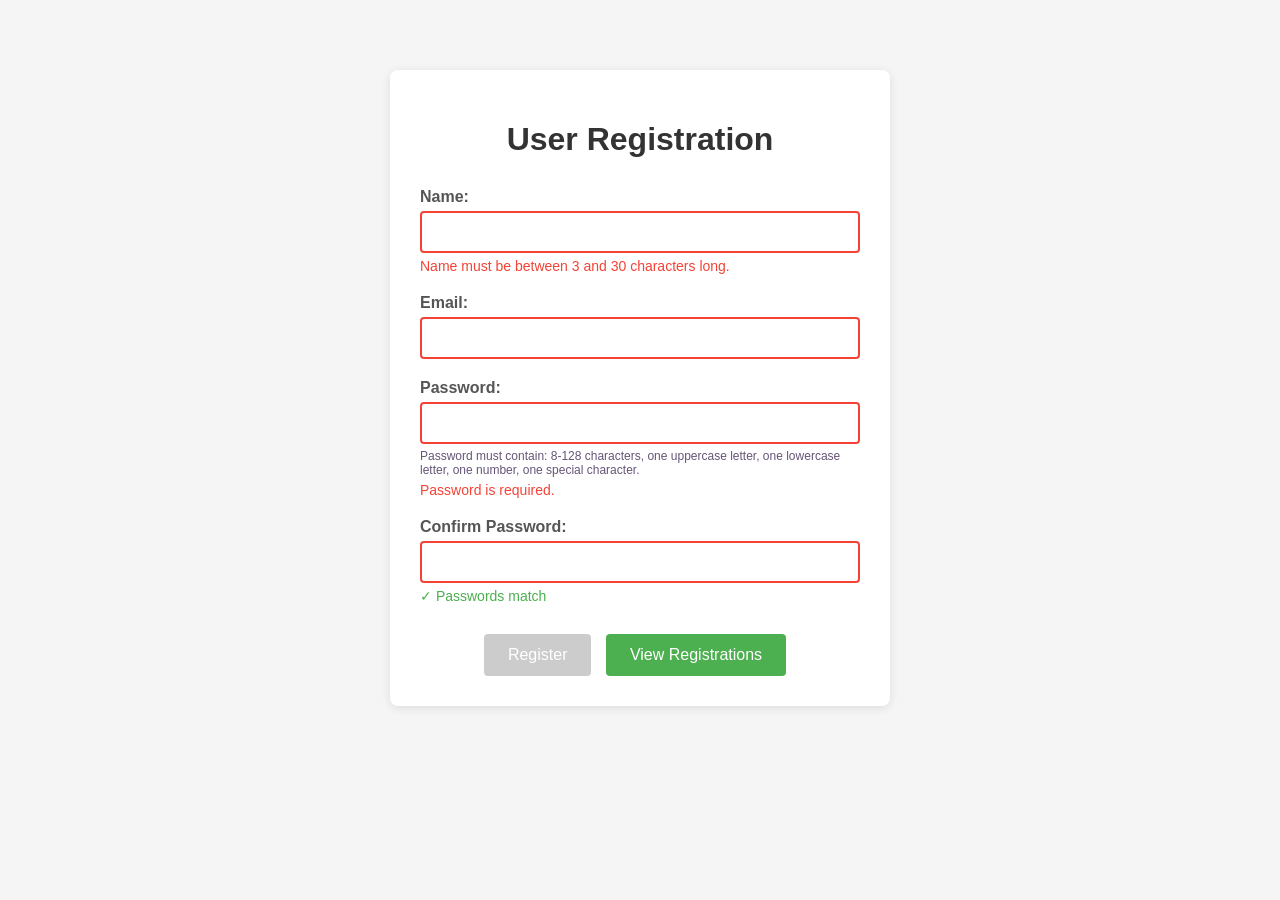
==== ASP Empty WebApplication 01/wwwroot/Index.html @ bb333612 "comm01" ====
<!DOCTYPE html>
<html>
<head>
    <meta charset="utf-8" />
    <title>User Registration</title>
    <style>
        body {
            font-family: Arial, sans-serif;
            max-width: 500px;
            margin: 50px auto;
            padding: 20px;
            background-color: #f5f5f5;
        }
        .form-container {
            background-color: white;
            padding: 30px;
            border-radius: 8px;
            box-shadow: 0 2px 10px rgba(0,0,0,0.1);
        }
        h1 {
            text-align: center;
            color: #333;
            margin-bottom: 30px;
        }
        .form-group {
            margin-bottom: 20px;
        }
        label {
            display: block;
            margin-bottom: 5px;
            font-weight: bold;
            color: #555;
        }
        input[type="text"], input[type="email"], input[type="password"] {
            width: 100%;
            padding: 10px;
            border: 2px solid #ddd;
            border-radius: 4px;
            font-size: 16px;
            box-sizing: border-box;
            transition: border-color 0.3s;
        }
        input:focus {
            outline: none;
            border-color: #4CAF50;
        }
        input:invalid {
            border-color: #f44336;
        }
        input:valid {
            border-color: #4CAF50;
        }
        .error-message {
            color: #f44336;
            font-size: 14px;
            margin-top: 5px;
            display: none;
        }
        .success-message {
            color: #4CAF50;
            font-size: 14px;
            margin-top: 5px;
            display: none;
        }
        button {
            background-color: #4CAF50;
            color: white;
            padding: 12px 24px;
            border: none;
            border-radius: 4px;
            cursor: pointer;
            font-size: 16px;
            margin-right: 10px;
            transition: background-color 0.3s;
        }
        button:hover {
            background-color: #45a049;
        }
        button:disabled {
            background-color: #cccccc;
            cursor: not-allowed;
        }
        .buttons {
            text-align: center;
            margin-top: 30px;
        }
        .password-requirements {
            font-size: 12px;
            color: #657;
            margin-top: 5px;
        }
    </style>
</head>
<body>
    <div class="form-container">
        <h1>User Registration</h1>
        <form id="registerForm" name="registerForm" action="#" onsubmit="submitForm(event)">
            <div class="form-group">
                <label for="name">Name:</label>
                <input type="text" id="name" name="name" maxlength="30" minlength="3" required autofocus>
                <div class="error-message" id="name-error">Name must be between 3 and 30 characters long.</div>
                <div class="success-message" id="name-success">✓ Name is valid</div>
            </div>
            
            <div class="form-group">
                <label for="email">Email:</label>
                <input type="email" id="email" name="email" maxlength="255" required>
                <div class="error-message" id="email-error">Please enter a valid email address.</div>
                <div class="success-message" id="email-success">✓ Email is valid</div>
            </div>
            
            <div class="form-group">
                <label for="password">Password:</label>
                <input type="password" id="password" name="password" required>
                <div class="password-requirements">Password must contain: 8-128 characters, one uppercase letter, one lowercase letter, one number, one special character.</div>
                <div class="error-message" id="password-error">Password is required.</div>
                <div class="success-message" id="password-success">✓ Password is valid</div>
            </div>
            
            <div class="form-group">
                <label for="confirmPassword">Confirm Password:</label>
                <input type="password" id="confirmPassword" name="confirmPassword" required>
                <div class="error-message" id="confirmPassword-error">Passwords do not match.</div>
                <div class="success-message" id="confirmPassword-success">✓ Passwords match</div>
            </div>
            
            <div class="buttons">
                <button type="submit" id="submit" name="submit">Register</button>
                <button type="button" onclick="showRegistrations()" id="registrations" name="registrations">View Registrations</button>
            </div>
        </form>
    </div>

    <script>
        // Form validation functions
        function validateName() {
            const nameInput = document.getElementById('name');
            const nameError = document.getElementById('name-error');
            const nameSuccess = document.getElementById('name-success');
            
            if (nameInput.value.length < 3 || nameInput.value.length > 30) {
                nameInput.setCustomValidity('Name must be between 3 and 30 characters long.');
                nameError.style.display = 'block';
                nameSuccess.style.display = 'none';
                return false;
            } else {
                nameInput.setCustomValidity('');
                nameError.style.display = 'none';
                nameSuccess.style.display = 'block';
                return true;
            }
        }

        function validateEmail() {
            const emailInput = document.getElementById('email');
            const emailError = document.getElementById('email-error');
            const emailSuccess = document.getElementById('email-success');
            
            // Clear any previous custom validity
            emailInput.setCustomValidity('');
            
            if (emailInput.value.length === 0) {
                emailError.style.display = 'none';
                emailSuccess.style.display = 'none';
                return false;
            }
            
            if (emailInput.value.length > 255) {
                emailInput.setCustomValidity('Email address is too long (maximum 255 characters).');
                emailError.textContent = 'Email address is too long (maximum 255 characters).';
                emailError.style.display = 'block';
                emailSuccess.style.display = 'none';
                return false;
            }
            
            // Use a more comprehensive email regex pattern
            const emailRegex = /^[a-zA-Z0-9.!#$%&'*+/=?^_`{|}~-]+@[a-zA-Z0-9](?:[a-zA-Z0-9-]{0,61}[a-zA-Z0-9])?(?:\.[a-zA-Z0-9](?:[a-zA-Z0-9-]{0,61}[a-zA-Z0-9])?)*$/;
            
            if (!emailRegex.test(emailInput.value)) {
                emailInput.setCustomValidity('Please enter a valid email address.');
                emailError.textContent = 'Please enter a valid email address.';
                emailError.style.display = 'block';
                emailSuccess.style.display = 'none';
                return false;
            } else {
                emailError.style.display = 'none';
                emailSuccess.style.display = 'block';
                return true;
            }
        }

        function validatePassword() {
            const passwordInput = document.getElementById('password');
            const passwordError = document.getElementById('password-error');
            const passwordSuccess = document.getElementById('password-success');
            
            const password = passwordInput.value;
            
            // Clear any previous custom validity
            passwordInput.setCustomValidity('');
            
            if (password.length === 0) {
                passwordError.textContent = 'Password is required.';
                passwordError.style.display = 'block';
                passwordSuccess.style.display = 'none';
                return false;
            }
            
            // Check password requirements
            const requirements = {
                length: password.length >= 8 && password.length <= 128,
                uppercase: /[A-Z]/.test(password),
                lowercase: /[a-z]/.test(password),
                digit: /[0-9]/.test(password),
                special: /[!@#$%^&*()_+\-=\[\]{};':"\\|,.<>\/?]/.test(password)
            };
            
            const failedRequirements = [];
            if (!requirements.length) failedRequirements.push('8-128 characters');
            if (!requirements.uppercase) failedRequirements.push('one uppercase letter');
            if (!requirements.lowercase) failedRequirements.push('one lowercase letter');
            if (!requirements.digit) failedRequirements.push('one number');
            if (!requirements.special) failedRequirements.push('one special character');
            
            if (failedRequirements.length > 0) {
                const errorMessage = `Password must contain: ${failedRequirements.join(', ')}.`;
                passwordInput.setCustomValidity(errorMessage);
                passwordError.textContent = errorMessage;
                passwordError.style.display = 'block';
                passwordSuccess.style.display = 'none';
                return false;
            } else {
                passwordError.style.display = 'none';
                passwordSuccess.style.display = 'block';
                return true;
            }
        }

        function validateConfirmPassword() {
            const passwordInput = document.getElementById('password');
            const confirmPasswordInput = document.getElementById('confirmPassword');
            const confirmPasswordError = document.getElementById('confirmPassword-error');
            const confirmPasswordSuccess = document.getElementById('confirmPassword-success');
            
            if (confirmPasswordInput.value !== passwordInput.value) {
                confirmPasswordInput.setCustomValidity('Passwords do not match.');
                confirmPasswordError.style.display = 'block';
                confirmPasswordSuccess.style.display = 'none';
                return false;
            } else {
                confirmPasswordInput.setCustomValidity('');
                confirmPasswordError.style.display = 'none';
                confirmPasswordSuccess.style.display = 'block';
                return true;
            }
        }

        function validateForm() {
            const nameValid = validateName();
            const emailValid = validateEmail();
            const passwordValid = validatePassword();
            const confirmPasswordValid = validateConfirmPassword();
            
            const submitButton = document.getElementById('submit');
            submitButton.disabled = !(nameValid && emailValid && passwordValid && confirmPasswordValid);
            
            return nameValid && emailValid && passwordValid && confirmPasswordValid;
        }

        // Event listeners
        document.getElementById('name').addEventListener('input', function() {
            validateName();
            validateForm(); // Update button state
        });
        document.getElementById('name').addEventListener('blur', function() {
            validateName();
            validateForm(); // Update button state
        });
        
        document.getElementById('email').addEventListener('input', function() {
            validateEmail();
            validateForm(); // Update button state
        });
        document.getElementById('email').addEventListener('blur', function() {
            validateEmail();
            validateForm(); // Update button state
        });
        
        document.getElementById('password').addEventListener('input', function() {
            validatePassword();
            validateConfirmPassword(); // Re-validate confirm password when password changes
            validateForm(); // Update button state
        });
        document.getElementById('password').addEventListener('blur', function() {
            validatePassword();
            validateForm(); // Update button state
        });
        
        document.getElementById('confirmPassword').addEventListener('input', function() {
            validateConfirmPassword();
            validateForm(); // Update button state
        });
        document.getElementById('confirmPassword').addEventListener('blur', function() {
            validateConfirmPassword();
            validateForm(); // Update button state
        });

        // Form submission function
        async function submitForm(event) {
            event.preventDefault();
            
            if (!validateForm()) {
                return false;
            }
            
            // Get form values
            const name = document.getElementById('name').value;
            const email = document.getElementById('email').value;
            const password = document.getElementById('password').value;
            
            // URL encode the parameters to handle special characters
            const encodedName = encodeURIComponent(name);
            const encodedEmail = encodeURIComponent(email);
            const encodedPassword = encodeURIComponent(password);
            
            // Construct the URL with route parameters
            const url = `http://localhost:5146/register/${encodedName}/${encodedEmail}/${encodedPassword}`;
            
            try {
                console.log('Sending registration request to:', url);
                // Fetch to the constructed URL
                const response = await fetch(url, {
                    method: 'POST',
                    headers: {
                        'Content-Type': 'application/json',
                    }
                });
                
                if (response.ok) {
                    const newUser = await response.json();
                    alert(`Registration successful! User ID: ${newUser.id}`);
                    // Optionally clear the form
                    document.getElementById('registerForm').reset();
                    validateForm(); // Reset button state
                } else {
                    const errorData = await response.json();
                    alert(`Registration failed: ${errorData.error || 'Please try again.'}`);
                }
            } catch (error) {
                console.error('Error:', error);
                alert('Registration failed. Please try again.');
            }
        }

        // Initial validation
        validateForm();

        function showRegistrations() {
            window.open("http://localhost:5146/users", "_blank", "width=400,height=1200,left=1000,top=100");
        }
    </script>
</body>
</html>
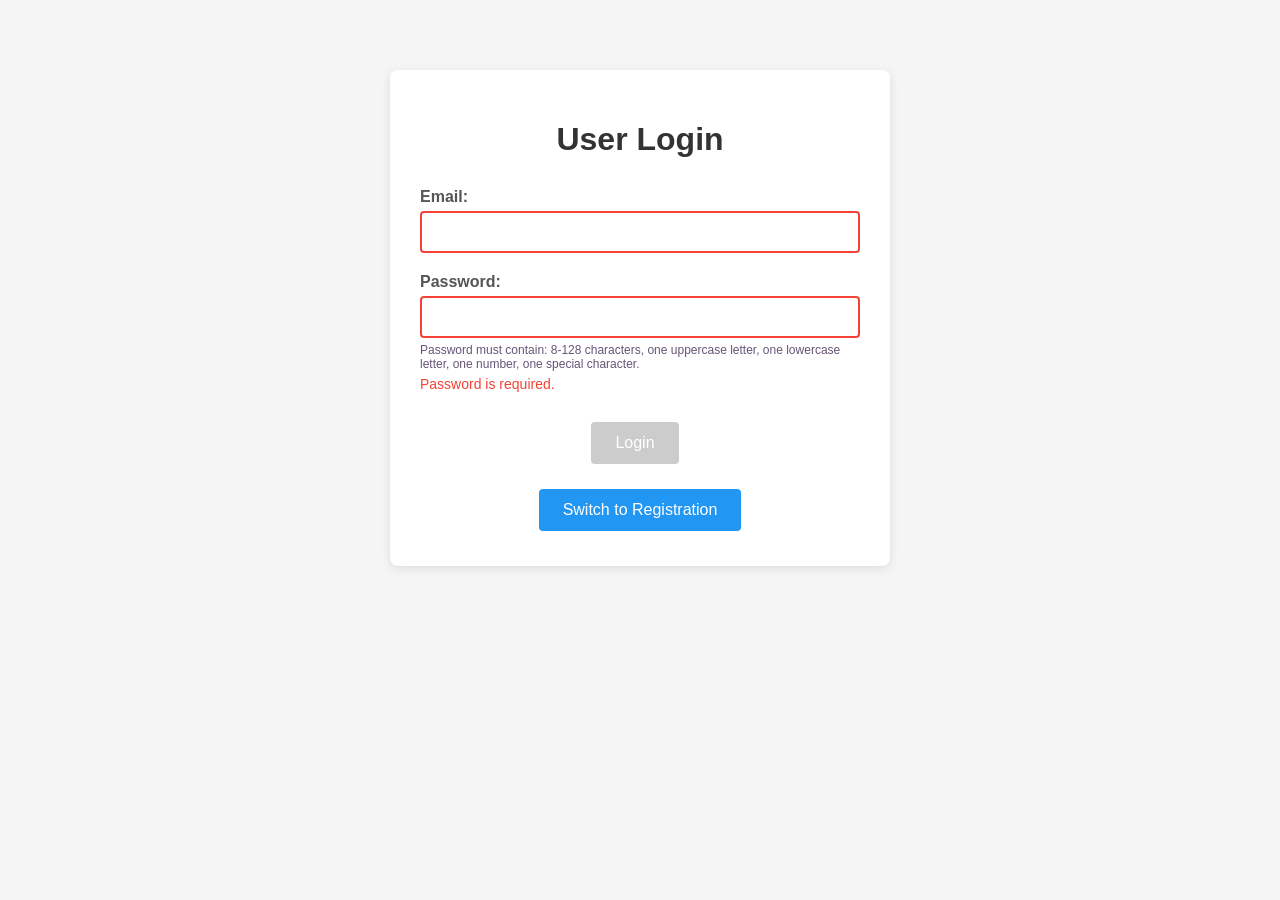
==== commit e36abc2d: "comm 07" ====
--- a/ASP Empty WebApplication 01/wwwroot/Index.html
+++ b/ASP Empty WebApplication 01/wwwroot/Index.html
@@ -2,7 +2,7 @@
 <html>
 <head>
     <meta charset="utf-8" />
-    <title>User Registration</title>
+    <title>User Login & Registration</title>
     <style>
         body {
             font-family: Arial, sans-serif;
@@ -89,50 +89,235 @@
             color: #657;
             margin-top: 5px;
         }
+        .form-toggle {
+            text-align: center;
+            margin-top: 20px;
+        }
+        .form-toggle button {
+            background-color: #2196F3;
+            margin: 5px;
+        }
+        .form-toggle button:hover {
+            background-color: #1976D2;
+        }
+        .hidden {
+            display: none;
+        }
+        .secondary-button {
+            background-color: #6c757d;
+        }
+        .secondary-button:hover {
+            background-color: #5a6268;
+        }
     </style>
 </head>
 <body>
     <div class="form-container">
-        <h1>User Registration</h1>
-        <form id="registerForm" name="registerForm" action="#" onsubmit="submitForm(event)">
-            <div class="form-group">
+        <h1 id="page-title">User Login</h1>
+        
+        <!-- Single Form that toggles between Login and Registration -->
+        <form id="mainForm" name="mainForm" action="#" onsubmit="submitForm(event)">
+            <!-- Name field (only visible in registration mode) -->
+            <div class="form-group hidden" id="nameGroup">
                 <label for="name">Name:</label>
-                <input type="text" id="name" name="name" maxlength="30" minlength="3" required autofocus>
+                <input type="text" id="name" name="name" maxlength="30" minlength="3">
                 <div class="error-message" id="name-error">Name must be between 3 and 30 characters long.</div>
                 <div class="success-message" id="name-success">✓ Name is valid</div>
             </div>
             
+            <!-- Email field (always visible) -->
             <div class="form-group">
                 <label for="email">Email:</label>
-                <input type="email" id="email" name="email" maxlength="255" required>
+                <input type="email" id="email" name="email" maxlength="255" required autofocus>
                 <div class="error-message" id="email-error">Please enter a valid email address.</div>
                 <div class="success-message" id="email-success">✓ Email is valid</div>
             </div>
             
+            <!-- Password field (always visible) -->
             <div class="form-group">
                 <label for="password">Password:</label>
                 <input type="password" id="password" name="password" required>
-                <div class="password-requirements">Password must contain: 8-128 characters, one uppercase letter, one lowercase letter, one number, one special character.</div>
+                <div class="password-requirements" id="passwordRequirements">Password must contain: 8-128 characters, one uppercase letter, one lowercase letter, one number, one special character.</div>
                 <div class="error-message" id="password-error">Password is required.</div>
                 <div class="success-message" id="password-success">✓ Password is valid</div>
             </div>
             
-            <div class="form-group">
+            <!-- Confirm Password field (only visible in registration mode) -->
+            <div class="form-group hidden" id="confirmPasswordGroup">
                 <label for="confirmPassword">Confirm Password:</label>
-                <input type="password" id="confirmPassword" name="confirmPassword" required>
+                <input type="password" id="confirmPassword" name="confirmPassword">
                 <div class="error-message" id="confirmPassword-error">Passwords do not match.</div>
                 <div class="success-message" id="confirmPassword-success">✓ Passwords match</div>
             </div>
             
             <div class="buttons">
-                <button type="submit" id="submit" name="submit">Register</button>
-                <button type="button" onclick="showRegistrations()" id="registrations" name="registrations">View Registrations</button>
+                <button type="submit" id="mainSubmit" name="mainSubmit">Login</button>
+                <button type="button" onclick="showRegistrations()" id="viewRegistrations" name="viewRegistrations" class="secondary-button hidden">View Registrations</button>
             </div>
         </form>
+
+        <!-- Form Toggle Button -->
+        <div class="form-toggle">
+            <button type="button" onclick="toggleMode()" id="modeToggleBtn">Switch to Registration</button>
+        </div>
     </div>
 
     <script>
-        // Form validation functions
+        // Global variable to track current mode
+        let isRegistrationMode = false;
+
+        // Toggle between login and registration modes
+        function toggleMode() {
+            isRegistrationMode = !isRegistrationMode;
+            
+            const nameGroup = document.getElementById('nameGroup');
+            const confirmPasswordGroup = document.getElementById('confirmPasswordGroup');
+            const passwordRequirements = document.getElementById('passwordRequirements');
+            const viewRegistrationsBtn = document.getElementById('viewRegistrations');
+            const pageTitle = document.getElementById('page-title');
+            const modeToggleBtn = document.getElementById('modeToggleBtn');
+            const mainSubmitBtn = document.getElementById('mainSubmit');
+            
+            if (isRegistrationMode) {
+                // Switch to registration mode
+                nameGroup.classList.remove('hidden');
+                confirmPasswordGroup.classList.remove('hidden');
+                passwordRequirements.classList.remove('hidden');
+                viewRegistrationsBtn.classList.remove('hidden');
+                pageTitle.textContent = 'User Registration';
+                modeToggleBtn.textContent = 'Switch to Login';
+                mainSubmitBtn.textContent = 'Register';
+                
+                // Add required attributes for registration
+                document.getElementById('name').required = true;
+                document.getElementById('confirmPassword').required = true;
+                
+                // Focus on name field
+                document.getElementById('name').focus();
+                
+                // Initialize registration validation
+                validateForm();
+            } else {
+                // Switch to login mode
+                nameGroup.classList.add('hidden');
+                confirmPasswordGroup.classList.add('hidden');
+                passwordRequirements.classList.remove('hidden'); // Show password requirements in login mode too
+                viewRegistrationsBtn.classList.add('hidden');
+                pageTitle.textContent = 'User Login';
+                modeToggleBtn.textContent = 'Switch to Registration';
+                mainSubmitBtn.textContent = 'Login';
+                
+                // Remove required attributes for login
+                document.getElementById('name').required = false;
+                document.getElementById('confirmPassword').required = false;
+                
+                // Focus on email field
+                document.getElementById('email').focus();
+                
+                // Clear registration-specific validation
+                clearRegistrationValidation();
+                
+                // Initialize login validation
+                validateForm();
+            }
+        }
+
+        // Clear registration-specific validation states
+        function clearRegistrationValidation() {
+            document.getElementById('name-error').style.display = 'none';
+            document.getElementById('name-success').style.display = 'none';
+            document.getElementById('confirmPassword-error').style.display = 'none';
+            document.getElementById('confirmPassword-success').style.display = 'none';
+            document.getElementById('passwordRequirements').classList.add('hidden');
+        }
+
+        // Login validation functions
+        function validateLoginEmail() {
+            const emailInput = document.getElementById('email');
+            const emailError = document.getElementById('email-error');
+            const emailSuccess = document.getElementById('email-success');
+            
+            // Clear any previous custom validity
+            emailInput.setCustomValidity('');
+            
+            if (emailInput.value.length === 0) {
+                emailError.style.display = 'none';
+                emailSuccess.style.display = 'none';
+                return false;
+            }
+            
+            if (emailInput.value.length > 255) {
+                emailInput.setCustomValidity('Email address is too long (maximum 255 characters).');
+                emailError.textContent = 'Email address is too long (maximum 255 characters).';
+                emailError.style.display = 'block';
+                emailSuccess.style.display = 'none';
+                return false;
+            }
+            
+            // Use a more comprehensive email regex pattern
+            const emailRegex = /^[a-zA-Z0-9.!#$%&'*+/=?^_`{|}~-]+@[a-zA-Z0-9](?:[a-zA-Z0-9-]{0,61}[a-zA-Z0-9])?(?:\.[a-zA-Z0-9](?:[a-zA-Z0-9-]{0,61}[a-zA-Z0-9])?)*$/;
+            
+            if (!emailRegex.test(emailInput.value)) {
+                emailInput.setCustomValidity('Please enter a valid email address.');
+                emailError.textContent = 'Please enter a valid email address.';
+                emailError.style.display = 'block';
+                emailSuccess.style.display = 'none';
+                return false;
+            } else {
+                emailError.style.display = 'none';
+                emailSuccess.style.display = 'block';
+                return true;
+            }
+        }
+
+        function validateLoginPassword() {
+            const passwordInput = document.getElementById('password');
+            const passwordError = document.getElementById('password-error');
+            const passwordSuccess = document.getElementById('password-success');
+            
+            const password = passwordInput.value;
+            
+            // Clear any previous custom validity
+            passwordInput.setCustomValidity('');
+            
+            if (password.length === 0) {
+                passwordError.textContent = 'Password is required.';
+                passwordError.style.display = 'block';
+                passwordSuccess.style.display = 'none';
+                return false;
+            }
+            
+            // Check password requirements (same as registration)
+            const requirements = {
+                length: password.length >= 8 && password.length <= 128,
+                uppercase: /[A-Z]/.test(password),
+                lowercase: /[a-z]/.test(password),
+                digit: /[0-9]/.test(password),
+                special: /[!@#$%^&*()_+\-=\[\]{};':"\\|,.<>\/?]/.test(password)
+            };
+            
+            const failedRequirements = [];
+            if (!requirements.length) failedRequirements.push('8-128 characters');
+            if (!requirements.uppercase) failedRequirements.push('one uppercase letter');
+            if (!requirements.lowercase) failedRequirements.push('one lowercase letter');
+            if (!requirements.digit) failedRequirements.push('one number');
+            if (!requirements.special) failedRequirements.push('one special character');
+            
+            if (failedRequirements.length > 0) {
+                const errorMessage = `Password must contain: ${failedRequirements.join(', ')}.`;
+                passwordInput.setCustomValidity(errorMessage);
+                passwordError.textContent = errorMessage;
+                passwordError.style.display = 'block';
+                passwordSuccess.style.display = 'none';
+                return false;
+            } else {
+                passwordError.style.display = 'none';
+                passwordSuccess.style.display = 'block';
+                return true;
+            }
+        }
+
+        // Registration validation functions
         function validateName() {
             const nameInput = document.getElementById('name');
             const nameError = document.getElementById('name-error');
@@ -255,57 +440,99 @@
             }
         }
 
-        function validateForm() {
+        function validateLoginForm() {
+            const emailValid = validateLoginEmail();
+            const passwordValid = validateLoginPassword();
+            
+            const submitButton = document.getElementById('mainSubmit');
+            submitButton.disabled = !(emailValid && passwordValid);
+            
+            return emailValid && passwordValid;
+        }
+
+        function validateRegistrationForm() {
             const nameValid = validateName();
             const emailValid = validateEmail();
             const passwordValid = validatePassword();
             const confirmPasswordValid = validateConfirmPassword();
             
-            const submitButton = document.getElementById('submit');
+            const submitButton = document.getElementById('mainSubmit');
             submitButton.disabled = !(nameValid && emailValid && passwordValid && confirmPasswordValid);
             
             return nameValid && emailValid && passwordValid && confirmPasswordValid;
+        }
+
+        function validateForm() {
+            if (isRegistrationMode) {
+                return validateRegistrationForm();
+            } else {
+                return validateLoginForm();
+            }
         }
 
         // Event listeners
         document.getElementById('name').addEventListener('input', function() {
+            if (isRegistrationMode) {
             validateName();
             validateForm(); // Update button state
+            }
         });
         document.getElementById('name').addEventListener('blur', function() {
+            if (isRegistrationMode) {
             validateName();
             validateForm(); // Update button state
+            }
         });
         
         document.getElementById('email').addEventListener('input', function() {
+            if (isRegistrationMode) {
             validateEmail();
+            } else {
+                validateLoginEmail();
+            }
             validateForm(); // Update button state
         });
         document.getElementById('email').addEventListener('blur', function() {
+            if (isRegistrationMode) {
             validateEmail();
+            } else {
+                validateLoginEmail();
+            }
             validateForm(); // Update button state
         });
         
         document.getElementById('password').addEventListener('input', function() {
+            if (isRegistrationMode) {
             validatePassword();
             validateConfirmPassword(); // Re-validate confirm password when password changes
+            } else {
+                validateLoginPassword();
+            }
             validateForm(); // Update button state
         });
         document.getElementById('password').addEventListener('blur', function() {
+            if (isRegistrationMode) {
             validatePassword();
+            } else {
+                validateLoginPassword();
+            }
             validateForm(); // Update button state
         });
         
         document.getElementById('confirmPassword').addEventListener('input', function() {
+            if (isRegistrationMode) {
             validateConfirmPassword();
             validateForm(); // Update button state
+            }
         });
         document.getElementById('confirmPassword').addEventListener('blur', function() {
+            if (isRegistrationMode) {
             validateConfirmPassword();
             validateForm(); // Update button state
-        });
-
-        // Form submission function
+            }
+        });
+
+        // Main form submission function
         async function submitForm(event) {
             event.preventDefault();
             
@@ -313,6 +540,54 @@
                 return false;
             }
             
+            if (isRegistrationMode) {
+                await submitRegistration();
+            } else {
+                await submitLogin();
+            }
+        }
+
+        // Login submission
+        async function submitLogin() {
+            const email = document.getElementById('email').value;
+            const password = document.getElementById('password').value;
+
+            // URL encode the parameters to handle special characters
+            const encodedEmail = encodeURIComponent(email);
+            const encodedPassword = encodeURIComponent(password);
+
+            // Construct the URL with route parameters
+            const url = `http://localhost:5146/login/${encodedEmail}/${encodedPassword}`;
+
+            try {
+                console.log('Sending login request to:', url);
+                // Fetch to the constructed URL
+                const response = await fetch(url, {
+                    method: 'POST', // Use POST method as for registration
+                    headers: {
+                        'Content-Type': 'application/json',
+                    }
+                });
+
+                if (response.ok) {
+                    const userData = await response.json();
+                    alert(`Login successful! Welcome, User ID: ${userData.id}`);
+                    // Optionally clear the form
+                    document.getElementById('mainForm').reset();
+                    validateForm(); // Reset button state
+                } else {
+                    // Check if the response body is available and parse for error message
+                    const errorData = await response.json();
+                    alert(`Login failed: ${errorData.error || 'Invalid credentials or server error. Please try again.'}`);
+                }
+            } catch (error) {
+                console.error('Login error:', error);
+                alert('Login failed. Could not connect to the server. Please check the network.');
+            }
+        }
+
+        // Registration submission
+        async function submitRegistration() {
             // Get form values
             const name = document.getElementById('name').value;
             const email = document.getElementById('email').value;
@@ -340,7 +615,7 @@
                     const newUser = await response.json();
                     alert(`Registration successful! User ID: ${newUser.id}`);
                     // Optionally clear the form
-                    document.getElementById('registerForm').reset();
+                    document.getElementById('mainForm').reset();
                     validateForm(); // Reset button state
                 } else {
                     const errorData = await response.json();
@@ -352,8 +627,14 @@
             }
         }
 
-        // Initial validation
-        validateForm();
+        // Initial setup - start with login form visible
+        function initializePage() {
+            // Initialize login validation
+            validateLoginForm();
+        }
+
+        // Initialize the page
+        initializePage();
 
         function showRegistrations() {
             window.open("http://localhost:5146/users", "_blank", "width=400,height=1200,left=1000,top=100");
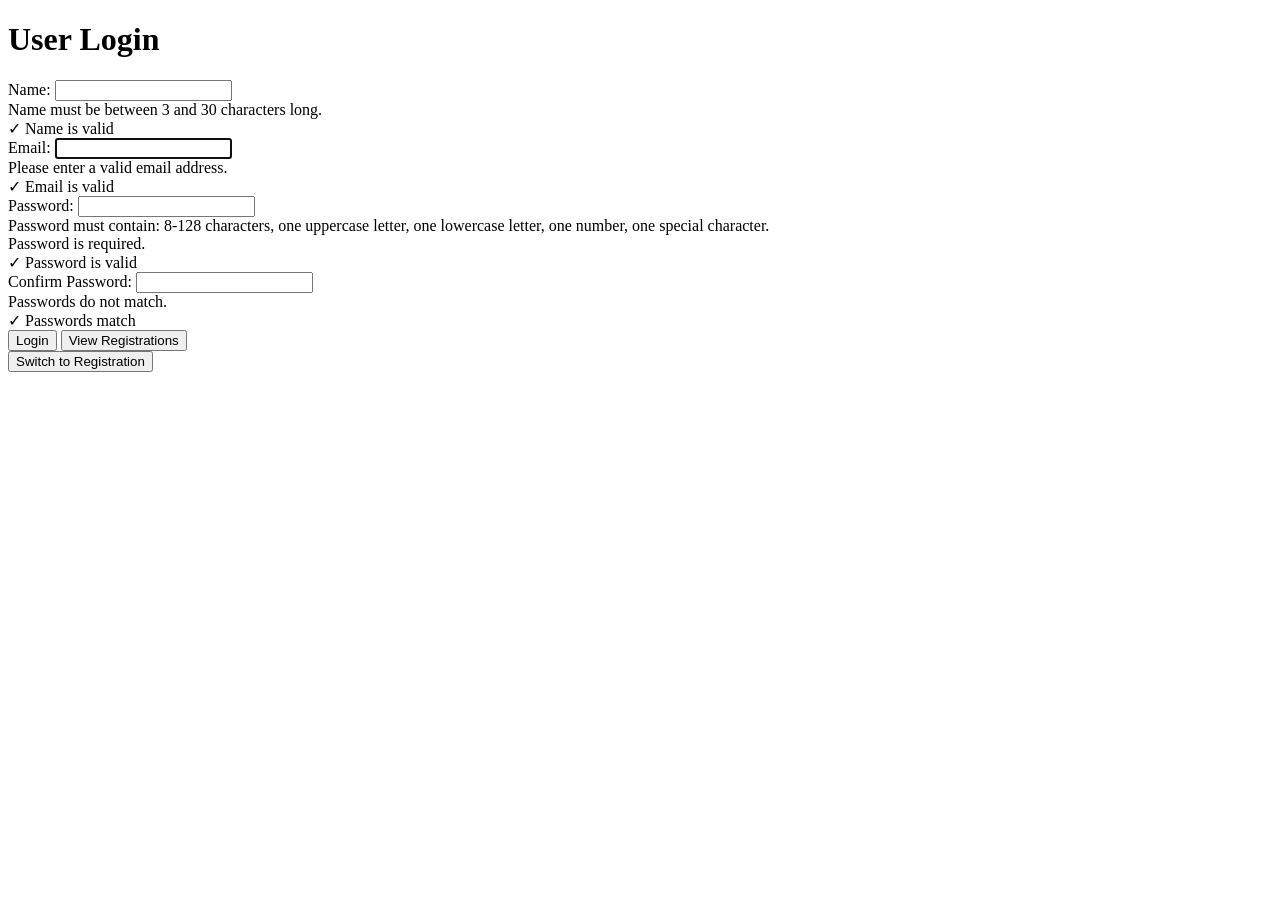
==== commit f7f830c6: "Comm3" ====
--- a/ASP Empty WebApplication 01/wwwroot/Index.html
+++ b/ASP Empty WebApplication 01/wwwroot/Index.html
@@ -3,137 +3,27 @@
 <head>
     <meta charset="utf-8" />
     <title>User Login & Registration</title>
-    <style>
-        body {
-            font-family: Arial, sans-serif;
-            max-width: 500px;
-            margin: 50px auto;
-            padding: 20px;
-            background-color: #f5f5f5;
-        }
-        .form-container {
-            background-color: white;
-            padding: 30px;
-            border-radius: 8px;
-            box-shadow: 0 2px 10px rgba(0,0,0,0.1);
-        }
-        h1 {
-            text-align: center;
-            color: #333;
-            margin-bottom: 30px;
-        }
-        .form-group {
-            margin-bottom: 20px;
-        }
-        label {
-            display: block;
-            margin-bottom: 5px;
-            font-weight: bold;
-            color: #555;
-        }
-        input[type="text"], input[type="email"], input[type="password"] {
-            width: 100%;
-            padding: 10px;
-            border: 2px solid #ddd;
-            border-radius: 4px;
-            font-size: 16px;
-            box-sizing: border-box;
-            transition: border-color 0.3s;
-        }
-        input:focus {
-            outline: none;
-            border-color: #4CAF50;
-        }
-        input:invalid {
-            border-color: #f44336;
-        }
-        input:valid {
-            border-color: #4CAF50;
-        }
-        .error-message {
-            color: #f44336;
-            font-size: 14px;
-            margin-top: 5px;
-            display: none;
-        }
-        .success-message {
-            color: #4CAF50;
-            font-size: 14px;
-            margin-top: 5px;
-            display: none;
-        }
-        button {
-            background-color: #4CAF50;
-            color: white;
-            padding: 12px 24px;
-            border: none;
-            border-radius: 4px;
-            cursor: pointer;
-            font-size: 16px;
-            margin-right: 10px;
-            transition: background-color 0.3s;
-        }
-        button:hover {
-            background-color: #45a049;
-        }
-        button:disabled {
-            background-color: #cccccc;
-            cursor: not-allowed;
-        }
-        .buttons {
-            text-align: center;
-            margin-top: 30px;
-        }
-        .password-requirements {
-            font-size: 12px;
-            color: #657;
-            margin-top: 5px;
-        }
-        .form-toggle {
-            text-align: center;
-            margin-top: 20px;
-        }
-        .form-toggle button {
-            background-color: #2196F3;
-            margin: 5px;
-        }
-        .form-toggle button:hover {
-            background-color: #1976D2;
-        }
-        .hidden {
-            display: none;
-        }
-        .secondary-button {
-            background-color: #6c757d;
-        }
-        .secondary-button:hover {
-            background-color: #5a6268;
-        }
-    </style>
+    <link rel="stylesheet" href="styles/style.css">
 </head>
 <body>
     <div class="form-container">
         <h1 id="page-title">User Login</h1>
-        
-        <!-- Single Form that toggles between Login and Registration -->
+
         <form id="mainForm" name="mainForm" action="#" onsubmit="submitForm(event)">
-            <!-- Name field (only visible in registration mode) -->
             <div class="form-group hidden" id="nameGroup">
                 <label for="name">Name:</label>
                 <input type="text" id="name" name="name" maxlength="30" minlength="3">
                 <div class="error-message" id="name-error">Name must be between 3 and 30 characters long.</div>
                 <div class="success-message" id="name-success">✓ Name is valid</div>
             </div>
-            
-            <!-- Email field (always visible) -->
+
             <div class="form-group">
                 <label for="email">Email:</label>
                 <input type="email" id="email" name="email" maxlength="255" required autofocus>
                 <div class="error-message" id="email-error">Please enter a valid email address.</div>
                 <div class="success-message" id="email-success">✓ Email is valid</div>
             </div>
-            
-            <!-- Password field (always visible) -->
+
             <div class="form-group">
                 <label for="password">Password:</label>
                 <input type="password" id="password" name="password" required>
@@ -141,504 +31,26 @@
                 <div class="error-message" id="password-error">Password is required.</div>
                 <div class="success-message" id="password-success">✓ Password is valid</div>
             </div>
-            
-            <!-- Confirm Password field (only visible in registration mode) -->
+
             <div class="form-group hidden" id="confirmPasswordGroup">
                 <label for="confirmPassword">Confirm Password:</label>
                 <input type="password" id="confirmPassword" name="confirmPassword">
                 <div class="error-message" id="confirmPassword-error">Passwords do not match.</div>
                 <div class="success-message" id="confirmPassword-success">✓ Passwords match</div>
             </div>
-            
+
             <div class="buttons">
                 <button type="submit" id="mainSubmit" name="mainSubmit">Login</button>
                 <button type="button" onclick="showRegistrations()" id="viewRegistrations" name="viewRegistrations" class="secondary-button hidden">View Registrations</button>
             </div>
         </form>
 
-        <!-- Form Toggle Button -->
         <div class="form-toggle">
             <button type="button" onclick="toggleMode()" id="modeToggleBtn">Switch to Registration</button>
         </div>
     </div>
 
-    <script>
-        // Global variable to track current mode
-        let isRegistrationMode = false;
-
-        // Toggle between login and registration modes
-        function toggleMode() {
-            isRegistrationMode = !isRegistrationMode;
-            
-            const nameGroup = document.getElementById('nameGroup');
-            const confirmPasswordGroup = document.getElementById('confirmPasswordGroup');
-            const passwordRequirements = document.getElementById('passwordRequirements');
-            const viewRegistrationsBtn = document.getElementById('viewRegistrations');
-            const pageTitle = document.getElementById('page-title');
-            const modeToggleBtn = document.getElementById('modeToggleBtn');
-            const mainSubmitBtn = document.getElementById('mainSubmit');
-            
-            if (isRegistrationMode) {
-                // Switch to registration mode
-                nameGroup.classList.remove('hidden');
-                confirmPasswordGroup.classList.remove('hidden');
-                passwordRequirements.classList.remove('hidden');
-                viewRegistrationsBtn.classList.remove('hidden');
-                pageTitle.textContent = 'User Registration';
-                modeToggleBtn.textContent = 'Switch to Login';
-                mainSubmitBtn.textContent = 'Register';
-                
-                // Add required attributes for registration
-                document.getElementById('name').required = true;
-                document.getElementById('confirmPassword').required = true;
-                
-                // Focus on name field
-                document.getElementById('name').focus();
-                
-                // Initialize registration validation
-                validateForm();
-            } else {
-                // Switch to login mode
-                nameGroup.classList.add('hidden');
-                confirmPasswordGroup.classList.add('hidden');
-                passwordRequirements.classList.remove('hidden'); // Show password requirements in login mode too
-                viewRegistrationsBtn.classList.add('hidden');
-                pageTitle.textContent = 'User Login';
-                modeToggleBtn.textContent = 'Switch to Registration';
-                mainSubmitBtn.textContent = 'Login';
-                
-                // Remove required attributes for login
-                document.getElementById('name').required = false;
-                document.getElementById('confirmPassword').required = false;
-                
-                // Focus on email field
-                document.getElementById('email').focus();
-                
-                // Clear registration-specific validation
-                clearRegistrationValidation();
-                
-                // Initialize login validation
-                validateForm();
-            }
-        }
-
-        // Clear registration-specific validation states
-        function clearRegistrationValidation() {
-            document.getElementById('name-error').style.display = 'none';
-            document.getElementById('name-success').style.display = 'none';
-            document.getElementById('confirmPassword-error').style.display = 'none';
-            document.getElementById('confirmPassword-success').style.display = 'none';
-            document.getElementById('passwordRequirements').classList.add('hidden');
-        }
-
-        // Login validation functions
-        function validateLoginEmail() {
-            const emailInput = document.getElementById('email');
-            const emailError = document.getElementById('email-error');
-            const emailSuccess = document.getElementById('email-success');
-            
-            // Clear any previous custom validity
-            emailInput.setCustomValidity('');
-            
-            if (emailInput.value.length === 0) {
-                emailError.style.display = 'none';
-                emailSuccess.style.display = 'none';
-                return false;
-            }
-            
-            if (emailInput.value.length > 255) {
-                emailInput.setCustomValidity('Email address is too long (maximum 255 characters).');
-                emailError.textContent = 'Email address is too long (maximum 255 characters).';
-                emailError.style.display = 'block';
-                emailSuccess.style.display = 'none';
-                return false;
-            }
-            
-            // Use a more comprehensive email regex pattern
-            const emailRegex = /^[a-zA-Z0-9.!#$%&'*+/=?^_`{|}~-]+@[a-zA-Z0-9](?:[a-zA-Z0-9-]{0,61}[a-zA-Z0-9])?(?:\.[a-zA-Z0-9](?:[a-zA-Z0-9-]{0,61}[a-zA-Z0-9])?)*$/;
-            
-            if (!emailRegex.test(emailInput.value)) {
-                emailInput.setCustomValidity('Please enter a valid email address.');
-                emailError.textContent = 'Please enter a valid email address.';
-                emailError.style.display = 'block';
-                emailSuccess.style.display = 'none';
-                return false;
-            } else {
-                emailError.style.display = 'none';
-                emailSuccess.style.display = 'block';
-                return true;
-            }
-        }
-
-        function validateLoginPassword() {
-            const passwordInput = document.getElementById('password');
-            const passwordError = document.getElementById('password-error');
-            const passwordSuccess = document.getElementById('password-success');
-            
-            const password = passwordInput.value;
-            
-            // Clear any previous custom validity
-            passwordInput.setCustomValidity('');
-            
-            if (password.length === 0) {
-                passwordError.textContent = 'Password is required.';
-                passwordError.style.display = 'block';
-                passwordSuccess.style.display = 'none';
-                return false;
-            }
-            
-            // Check password requirements (same as registration)
-            const requirements = {
-                length: password.length >= 8 && password.length <= 128,
-                uppercase: /[A-Z]/.test(password),
-                lowercase: /[a-z]/.test(password),
-                digit: /[0-9]/.test(password),
-                special: /[!@#$%^&*()_+\-=\[\]{};':"\\|,.<>\/?]/.test(password)
-            };
-            
-            const failedRequirements = [];
-            if (!requirements.length) failedRequirements.push('8-128 characters');
-            if (!requirements.uppercase) failedRequirements.push('one uppercase letter');
-            if (!requirements.lowercase) failedRequirements.push('one lowercase letter');
-            if (!requirements.digit) failedRequirements.push('one number');
-            if (!requirements.special) failedRequirements.push('one special character');
-            
-            if (failedRequirements.length > 0) {
-                const errorMessage = `Password must contain: ${failedRequirements.join(', ')}.`;
-                passwordInput.setCustomValidity(errorMessage);
-                passwordError.textContent = errorMessage;
-                passwordError.style.display = 'block';
-                passwordSuccess.style.display = 'none';
-                return false;
-            } else {
-                passwordError.style.display = 'none';
-                passwordSuccess.style.display = 'block';
-                return true;
-            }
-        }
-
-        // Registration validation functions
-        function validateName() {
-            const nameInput = document.getElementById('name');
-            const nameError = document.getElementById('name-error');
-            const nameSuccess = document.getElementById('name-success');
-            
-            if (nameInput.value.length < 3 || nameInput.value.length > 30) {
-                nameInput.setCustomValidity('Name must be between 3 and 30 characters long.');
-                nameError.style.display = 'block';
-                nameSuccess.style.display = 'none';
-                return false;
-            } else {
-                nameInput.setCustomValidity('');
-                nameError.style.display = 'none';
-                nameSuccess.style.display = 'block';
-                return true;
-            }
-        }
-
-        function validateEmail() {
-            const emailInput = document.getElementById('email');
-            const emailError = document.getElementById('email-error');
-            const emailSuccess = document.getElementById('email-success');
-            
-            // Clear any previous custom validity
-            emailInput.setCustomValidity('');
-            
-            if (emailInput.value.length === 0) {
-                emailError.style.display = 'none';
-                emailSuccess.style.display = 'none';
-                return false;
-            }
-            
-            if (emailInput.value.length > 255) {
-                emailInput.setCustomValidity('Email address is too long (maximum 255 characters).');
-                emailError.textContent = 'Email address is too long (maximum 255 characters).';
-                emailError.style.display = 'block';
-                emailSuccess.style.display = 'none';
-                return false;
-            }
-            
-            // Use a more comprehensive email regex pattern
-            const emailRegex = /^[a-zA-Z0-9.!#$%&'*+/=?^_`{|}~-]+@[a-zA-Z0-9](?:[a-zA-Z0-9-]{0,61}[a-zA-Z0-9])?(?:\.[a-zA-Z0-9](?:[a-zA-Z0-9-]{0,61}[a-zA-Z0-9])?)*$/;
-            
-            if (!emailRegex.test(emailInput.value)) {
-                emailInput.setCustomValidity('Please enter a valid email address.');
-                emailError.textContent = 'Please enter a valid email address.';
-                emailError.style.display = 'block';
-                emailSuccess.style.display = 'none';
-                return false;
-            } else {
-                emailError.style.display = 'none';
-                emailSuccess.style.display = 'block';
-                return true;
-            }
-        }
-
-        function validatePassword() {
-            const passwordInput = document.getElementById('password');
-            const passwordError = document.getElementById('password-error');
-            const passwordSuccess = document.getElementById('password-success');
-            
-            const password = passwordInput.value;
-            
-            // Clear any previous custom validity
-            passwordInput.setCustomValidity('');
-            
-            if (password.length === 0) {
-                passwordError.textContent = 'Password is required.';
-                passwordError.style.display = 'block';
-                passwordSuccess.style.display = 'none';
-                return false;
-            }
-            
-            // Check password requirements
-            const requirements = {
-                length: password.length >= 8 && password.length <= 128,
-                uppercase: /[A-Z]/.test(password),
-                lowercase: /[a-z]/.test(password),
-                digit: /[0-9]/.test(password),
-                special: /[!@#$%^&*()_+\-=\[\]{};':"\\|,.<>\/?]/.test(password)
-            };
-            
-            const failedRequirements = [];
-            if (!requirements.length) failedRequirements.push('8-128 characters');
-            if (!requirements.uppercase) failedRequirements.push('one uppercase letter');
-            if (!requirements.lowercase) failedRequirements.push('one lowercase letter');
-            if (!requirements.digit) failedRequirements.push('one number');
-            if (!requirements.special) failedRequirements.push('one special character');
-            
-            if (failedRequirements.length > 0) {
-                const errorMessage = `Password must contain: ${failedRequirements.join(', ')}.`;
-                passwordInput.setCustomValidity(errorMessage);
-                passwordError.textContent = errorMessage;
-                passwordError.style.display = 'block';
-                passwordSuccess.style.display = 'none';
-                return false;
-            } else {
-                passwordError.style.display = 'none';
-                passwordSuccess.style.display = 'block';
-                return true;
-            }
-        }
-
-        function validateConfirmPassword() {
-            const passwordInput = document.getElementById('password');
-            const confirmPasswordInput = document.getElementById('confirmPassword');
-            const confirmPasswordError = document.getElementById('confirmPassword-error');
-            const confirmPasswordSuccess = document.getElementById('confirmPassword-success');
-            
-            if (confirmPasswordInput.value !== passwordInput.value) {
-                confirmPasswordInput.setCustomValidity('Passwords do not match.');
-                confirmPasswordError.style.display = 'block';
-                confirmPasswordSuccess.style.display = 'none';
-                return false;
-            } else {
-                confirmPasswordInput.setCustomValidity('');
-                confirmPasswordError.style.display = 'none';
-                confirmPasswordSuccess.style.display = 'block';
-                return true;
-            }
-        }
-
-        function validateLoginForm() {
-            const emailValid = validateLoginEmail();
-            const passwordValid = validateLoginPassword();
-            
-            const submitButton = document.getElementById('mainSubmit');
-            submitButton.disabled = !(emailValid && passwordValid);
-            
-            return emailValid && passwordValid;
-        }
-
-        function validateRegistrationForm() {
-            const nameValid = validateName();
-            const emailValid = validateEmail();
-            const passwordValid = validatePassword();
-            const confirmPasswordValid = validateConfirmPassword();
-            
-            const submitButton = document.getElementById('mainSubmit');
-            submitButton.disabled = !(nameValid && emailValid && passwordValid && confirmPasswordValid);
-            
-            return nameValid && emailValid && passwordValid && confirmPasswordValid;
-        }
-
-        function validateForm() {
-            if (isRegistrationMode) {
-                return validateRegistrationForm();
-            } else {
-                return validateLoginForm();
-            }
-        }
-
-        // Event listeners
-        document.getElementById('name').addEventListener('input', function() {
-            if (isRegistrationMode) {
-            validateName();
-            validateForm(); // Update button state
-            }
-        });
-        document.getElementById('name').addEventListener('blur', function() {
-            if (isRegistrationMode) {
-            validateName();
-            validateForm(); // Update button state
-            }
-        });
-        
-        document.getElementById('email').addEventListener('input', function() {
-            if (isRegistrationMode) {
-            validateEmail();
-            } else {
-                validateLoginEmail();
-            }
-            validateForm(); // Update button state
-        });
-        document.getElementById('email').addEventListener('blur', function() {
-            if (isRegistrationMode) {
-            validateEmail();
-            } else {
-                validateLoginEmail();
-            }
-            validateForm(); // Update button state
-        });
-        
-        document.getElementById('password').addEventListener('input', function() {
-            if (isRegistrationMode) {
-            validatePassword();
-            validateConfirmPassword(); // Re-validate confirm password when password changes
-            } else {
-                validateLoginPassword();
-            }
-            validateForm(); // Update button state
-        });
-        document.getElementById('password').addEventListener('blur', function() {
-            if (isRegistrationMode) {
-            validatePassword();
-            } else {
-                validateLoginPassword();
-            }
-            validateForm(); // Update button state
-        });
-        
-        document.getElementById('confirmPassword').addEventListener('input', function() {
-            if (isRegistrationMode) {
-            validateConfirmPassword();
-            validateForm(); // Update button state
-            }
-        });
-        document.getElementById('confirmPassword').addEventListener('blur', function() {
-            if (isRegistrationMode) {
-            validateConfirmPassword();
-            validateForm(); // Update button state
-            }
-        });
-
-        // Main form submission function
-        async function submitForm(event) {
-            event.preventDefault();
-            
-            if (!validateForm()) {
-                return false;
-            }
-            
-            if (isRegistrationMode) {
-                await submitRegistration();
-            } else {
-                await submitLogin();
-            }
-        }
-
-        // Login submission
-        async function submitLogin() {
-            const email = document.getElementById('email').value;
-            const password = document.getElementById('password').value;
-
-            // URL encode the parameters to handle special characters
-            const encodedEmail = encodeURIComponent(email);
-            const encodedPassword = encodeURIComponent(password);
-
-            // Construct the URL with route parameters
-            const url = `http://localhost:5146/login/${encodedEmail}/${encodedPassword}`;
-
-            try {
-                console.log('Sending login request to:', url);
-                // Fetch to the constructed URL
-                const response = await fetch(url, {
-                    method: 'POST', // Use POST method as for registration
-                    headers: {
-                        'Content-Type': 'application/json',
-                    }
-                });
-
-                if (response.ok) {
-                    const userData = await response.json();
-                    alert(`Login successful! Welcome, User ID: ${userData.id}`);
-                    // Optionally clear the form
-                    document.getElementById('mainForm').reset();
-                    validateForm(); // Reset button state
-                } else {
-                    // Check if the response body is available and parse for error message
-                    const errorData = await response.json();
-                    alert(`Login failed: ${errorData.error || 'Invalid credentials or server error. Please try again.'}`);
-                }
-            } catch (error) {
-                console.error('Login error:', error);
-                alert('Login failed. Could not connect to the server. Please check the network.');
-            }
-        }
-
-        // Registration submission
-        async function submitRegistration() {
-            // Get form values
-            const name = document.getElementById('name').value;
-            const email = document.getElementById('email').value;
-            const password = document.getElementById('password').value;
-            
-            // URL encode the parameters to handle special characters
-            const encodedName = encodeURIComponent(name);
-            const encodedEmail = encodeURIComponent(email);
-            const encodedPassword = encodeURIComponent(password);
-            
-            // Construct the URL with route parameters
-            const url = `http://localhost:5146/register/${encodedName}/${encodedEmail}/${encodedPassword}`;
-            
-            try {
-                console.log('Sending registration request to:', url);
-                // Fetch to the constructed URL
-                const response = await fetch(url, {
-                    method: 'POST',
-                    headers: {
-                        'Content-Type': 'application/json',
-                    }
-                });
-                
-                if (response.ok) {
-                    const newUser = await response.json();
-                    alert(`Registration successful! User ID: ${newUser.id}`);
-                    // Optionally clear the form
-                    document.getElementById('mainForm').reset();
-                    validateForm(); // Reset button state
-                } else {
-                    const errorData = await response.json();
-                    alert(`Registration failed: ${errorData.error || 'Please try again.'}`);
-                }
-            } catch (error) {
-                console.error('Error:', error);
-                alert('Registration failed. Please try again.');
-            }
-        }
-
-        // Initial setup - start with login form visible
-        function initializePage() {
-            // Initialize login validation
-            validateLoginForm();
-        }
-
-        // Initialize the page
-        initializePage();
-
-        function showRegistrations() {
-            window.open("http://localhost:5146/users", "_blank", "width=400,height=1200,left=1000,top=100");
-        }
-    </script>
+    <script src="scripts/app.js" defer></script>
+    
 </body>
 </html>
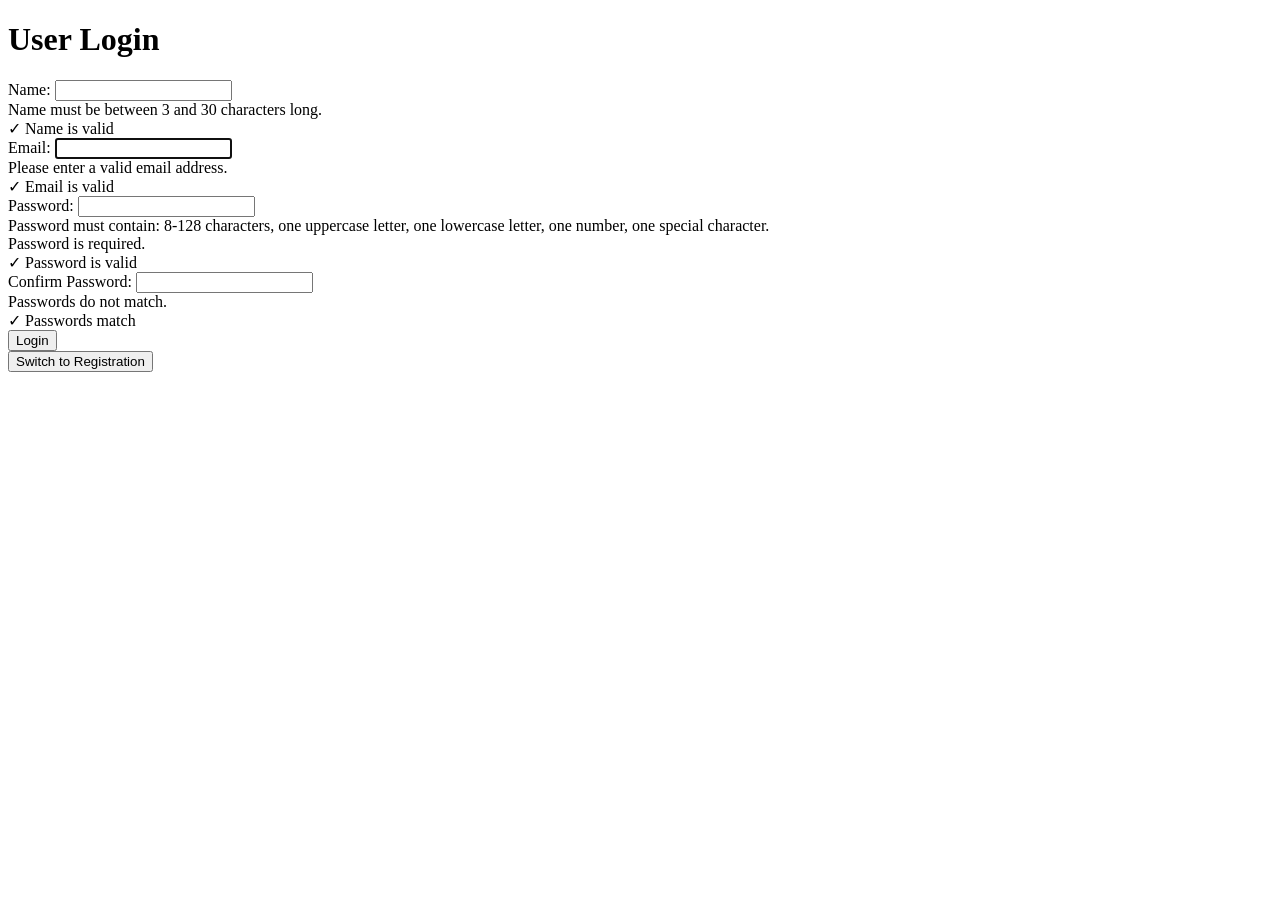
==== commit 7e56e48e: "comm 07" ====
--- a/ASP Empty WebApplication 01/wwwroot/Index.html
+++ b/ASP Empty WebApplication 01/wwwroot/Index.html
@@ -3,7 +3,7 @@
 <head>
     <meta charset="utf-8" />
     <title>User Login & Registration</title>
-    <link rel="stylesheet" href="styles/style.css">
+    <link rel="stylesheet" href="styles/login.css">
 </head>
 <body>
     <div class="form-container">
@@ -41,7 +41,6 @@
 
             <div class="buttons">
                 <button type="submit" id="mainSubmit" name="mainSubmit">Login</button>
-                <button type="button" onclick="showRegistrations()" id="viewRegistrations" name="viewRegistrations" class="secondary-button hidden">View Registrations</button>
             </div>
         </form>
 
@@ -50,7 +49,7 @@
         </div>
     </div>
 
-    <script src="scripts/app.js" defer></script>
+    <script src="scripts/login.js" defer></script>
     
 </body>
 </html>
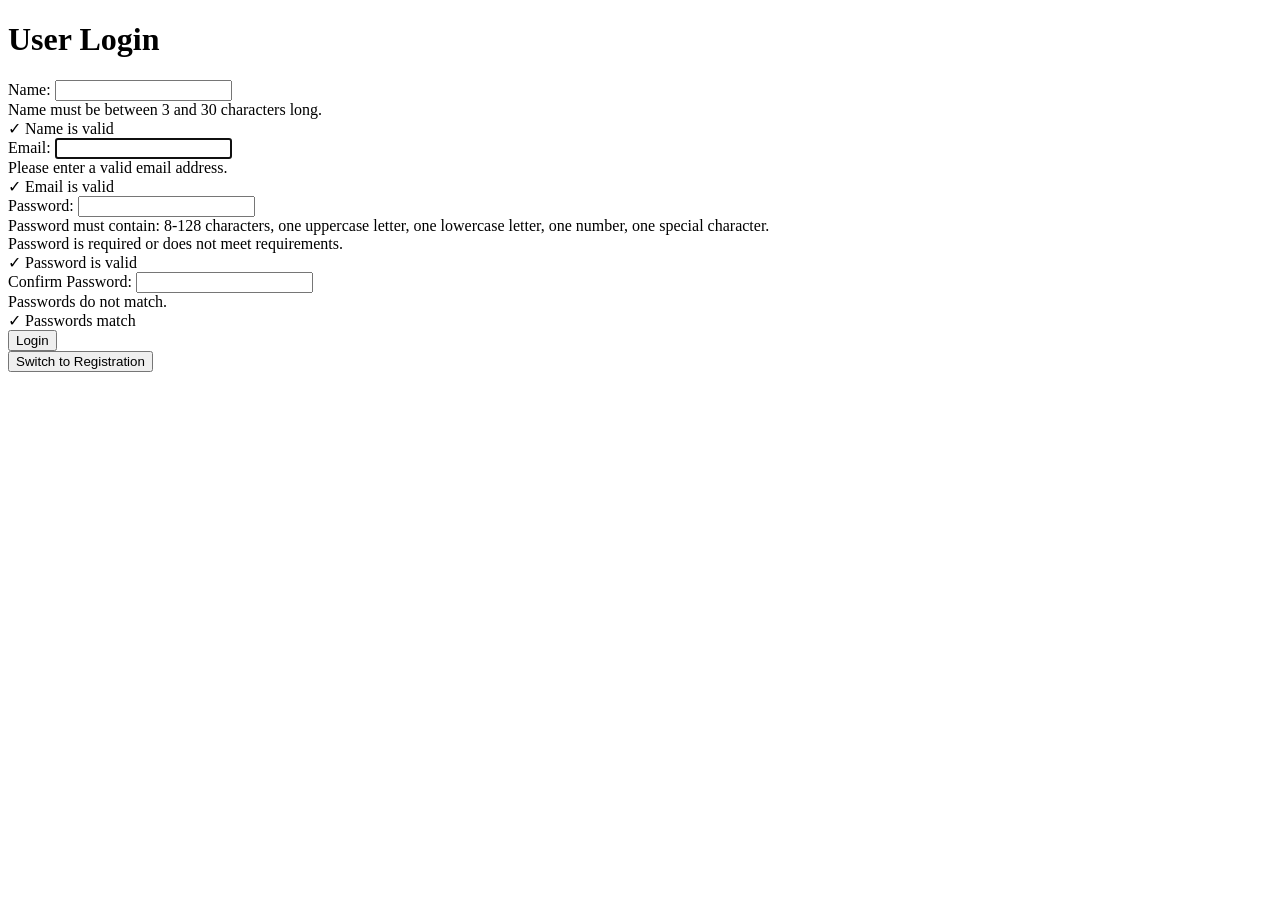
==== commit bd5d8527: "comm 77" ====
--- a/ASP Empty WebApplication 01/wwwroot/Index.html
+++ b/ASP Empty WebApplication 01/wwwroot/Index.html
@@ -6,35 +6,35 @@
     <link rel="stylesheet" href="styles/login.css">
 </head>
 <body>
-    <div class="form-container">
+    <div class="form-container" id="formContainer">
         <h1 id="page-title">User Login</h1>
 
-        <form id="mainForm" name="mainForm" action="#" onsubmit="submitForm(event)">
+        <form id="mainForm" name="mainForm" action="#" onsubmit="submitForm(event)" novalidate>
             <div class="form-group hidden" id="nameGroup">
                 <label for="name">Name:</label>
-                <input type="text" id="name" name="name" maxlength="30" minlength="3">
+                <input type="text" id="name" name="name" maxlength="30" minlength="3" autocomplete="name">
                 <div class="error-message" id="name-error">Name must be between 3 and 30 characters long.</div>
                 <div class="success-message" id="name-success">✓ Name is valid</div>
             </div>
 
             <div class="form-group">
                 <label for="email">Email:</label>
-                <input type="email" id="email" name="email" maxlength="255" required autofocus>
+                <input type="email" id="email" name="email" maxlength="255" required autocomplete="email" autofocus>
                 <div class="error-message" id="email-error">Please enter a valid email address.</div>
                 <div class="success-message" id="email-success">✓ Email is valid</div>
             </div>
 
             <div class="form-group">
                 <label for="password">Password:</label>
-                <input type="password" id="password" name="password" required>
+                <input type="password" id="password" name="password" required autocomplete="current-password">
                 <div class="password-requirements" id="passwordRequirements">Password must contain: 8-128 characters, one uppercase letter, one lowercase letter, one number, one special character.</div>
-                <div class="error-message" id="password-error">Password is required.</div>
+                <div class="error-message" id="password-error">Password is required or does not meet requirements.</div>
                 <div class="success-message" id="password-success">✓ Password is valid</div>
             </div>
 
             <div class="form-group hidden" id="confirmPasswordGroup">
                 <label for="confirmPassword">Confirm Password:</label>
-                <input type="password" id="confirmPassword" name="confirmPassword">
+                <input type="password" id="confirmPassword" name="confirmPassword" autocomplete="new-password">
                 <div class="error-message" id="confirmPassword-error">Passwords do not match.</div>
                 <div class="success-message" id="confirmPassword-success">✓ Passwords match</div>
             </div>
@@ -49,7 +49,11 @@
         </div>
     </div>
 
+    <!-- Status toast container moved OUTSIDE form container to avoid layout conflicts -->
+    <div id="statusToast" class="status-hidden" role="status" aria-live="polite" aria-atomic="true">
+        <p id="statusMessage" class="status-text"></p>
+    </div>
+
     <script src="scripts/login.js" defer></script>
-    
 </body>
 </html>
